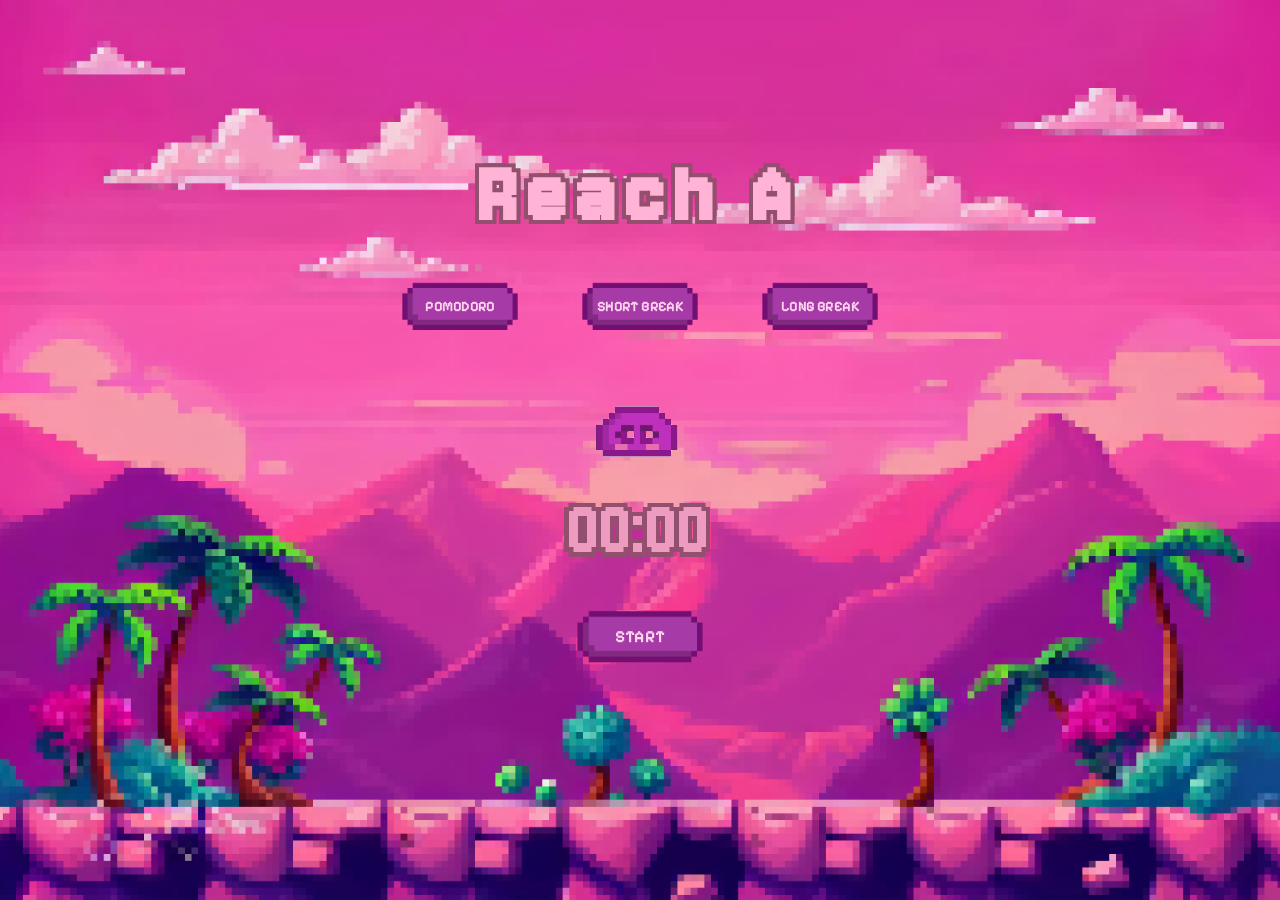
==== main.html @ dc8b9249 "Add files via upload" ====
<!DOCTYPE html>
<html lang="id">
  <head>
    <meta charset="UTF-8" />
    <meta name="viewport" content="width=device-width, initial-scale=1.0" />
    <title>Reach A</title>

    <link rel="preconnect" href="https://fonts.googleapis.com" />
    <link rel="preconnect" href="https://fonts.gstatic.com" crossorigin />
    <link
      href="https://fonts.googleapis.com/css2?family=Jersey+10&family=Pixelify+Sans:wght@400..700&family=Poppins:ital,wght@0,100;0,200;0,300;0,400;0,500;0,600;0,700;0,800;0,900;1,100;1,200;1,300;1,400;1,500;1,600;1,700;1,800;1,900&family=Tiny5&display=swap"
      rel="stylesheet"
    />
    <link rel="stylesheet" href="styles.css" />
  </head>
  <body>
    <div class="container">
      <h1 class="title">Reach A</h1>
      <div class="buttons">
        <button class="btn-image" onclick="setTimer(1500)">POMODORO</button>
        <button class="btn-image" onclick="setTimer(300)">SHORT BREAK</button>
        <button class="btn-image" onclick="setTimer(900)">LONG BREAK</button>
      </div>
      <div class="character">
        <img src="pixel 1.gif" alt="Pixel Character" />
      </div>
      <div class="timer" id="timer">00:00</div>
      <button class="start-btn" onclick="startTimer()">START</button>
    </div>
    <script src="script.js"></script>
  </body>
</html>
---- styles.css ----
:root {
  --primary: #c971c9;
  --background: #c971c9;
}

* {
  margin: 0;
  padding: 0;
  box-sizing: border-box;
  outline: none;
  border: none;
  text-decoration: none;
}

html,
body {
  font-family: "Jersey 10";
  background: url("background.png") no-repeat center center fixed;
  background-size: cover;
  width: 100%;
  min-height: 100vh;
  overflow: hidden;
  color: hsl(333, 69%, 77%);
}

.container {
  display: flex;
  flex-direction: column;
  align-items: center;
  justify-content: center;
  height: 90vh;
  text-align: center;
}

.title {
  font-size: 90px;
  font-weight: bold;
  text-align: center;
  letter-spacing: 10px;
  width: 100%;
  margin-bottom: 20px;
  text-shadow: -4px -4px 0 #934f6e, 4px -4px 0 #934f6e, -4px 4px 0 #934f6e,
    4px 4px 0 #934f6e;
  color: hsl(333, 100%, 85%);
}

.character img {
  width: 200px;
  height: auto;
}

.timer {
  font-size: 60px;
  font-family: "Jersey 10";
  text-shadow: -3px -3px 0 #934f6e, 3px -3px 0 #934f6e, -3px 3px 0 #934f6e,
    3px 3px 0 #934f6e;
  transform: scale(1.4);
  margin-top: -50px;
  margin-bottom: 50px;
}

.buttons {
  transform: scale(1.2);
  display: flex;
  font-family: "Pixelify Sans";
  gap: 10px;
  justify-content: center;
  align-items: center;
  padding-top: 20px;
  margin-bottom: 20px;
}

.btn-image {
  width: 140px;
  height: 40px;
  background: url("button.png") no-repeat center center;
  background-size: 100%;
  font-family: "Pixelify Sans";
  font-size: 12px;
  font-weight: bold;
  color: rgb(255, 212, 240);
  border: none;
  cursor: pointer;
  display: flex;
  align-items: center;
  justify-content: center;
  text-align: center;
  padding: 0;
  line-height: 50%;
  background-position: center 43%;
}

.btn-image:hover {
  opacity: 0.8;
}

.start-btn {
  transform: scale(1.3);
  width: 140px;
  height: 50px;
  background: url("button.png") no-repeat center center;
  background-size: 100%;
  font-family: "Pixelify Sans";
  font-size: 13px;
  font-weight: bold;
  color: rgb(255, 212, 240);
  border: none;
  cursor: pointer;
  display: flex;
  align-items: center;
  justify-content: center;
  text-align: center;
  padding: 0;
  line-height: 50%;
  background-position: center 43%;
}
.start-btn:hover {
  opacity: 0.8;
}
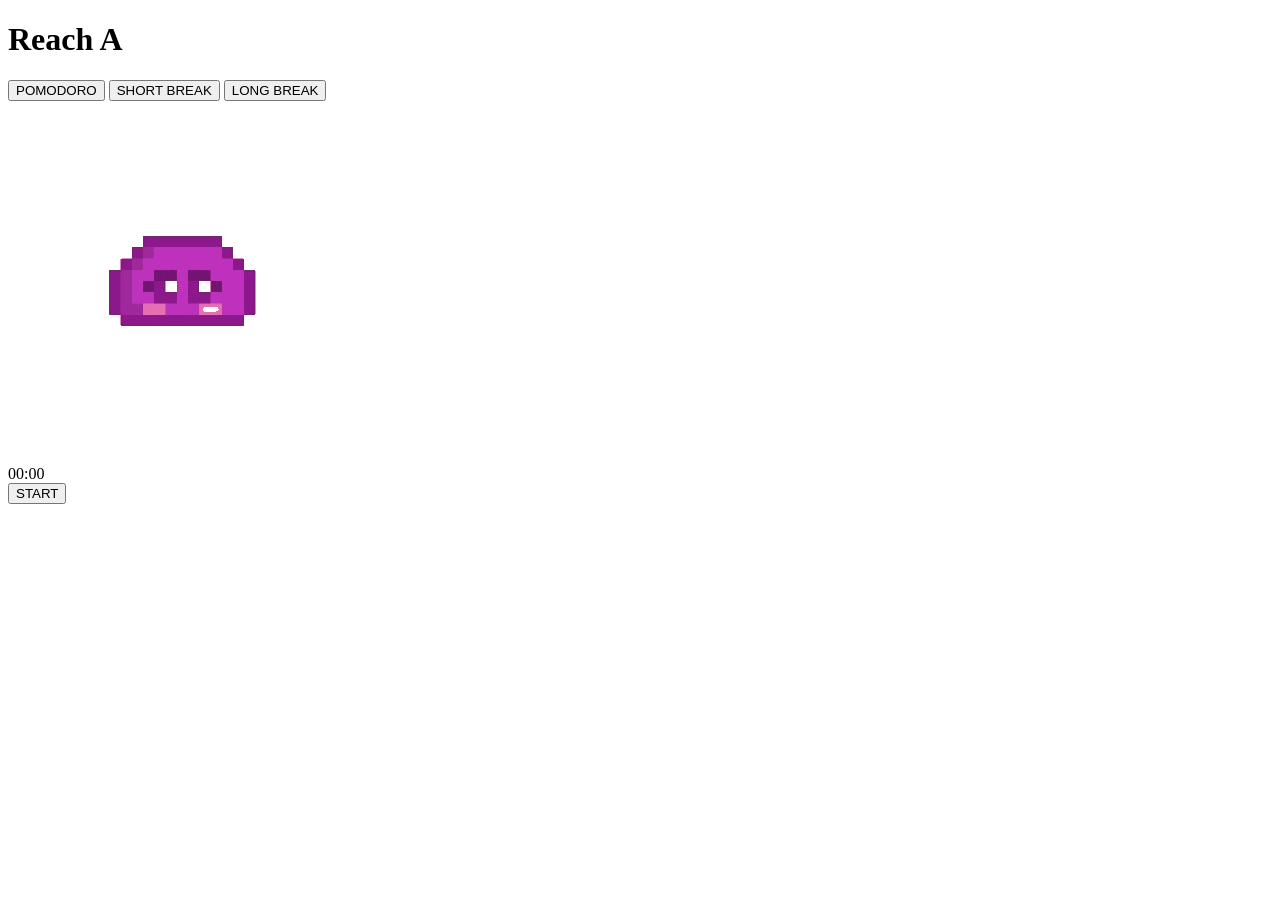
==== commit 948164e4: "update" ====
--- a/main.html
+++ b/main.html
@@ -1,32 +1,32 @@
-<!DOCTYPE html>
-<html lang="id">
-  <head>
-    <meta charset="UTF-8" />
-    <meta name="viewport" content="width=device-width, initial-scale=1.0" />
-    <title>Reach A</title>
-
-    <link rel="preconnect" href="https://fonts.googleapis.com" />
-    <link rel="preconnect" href="https://fonts.gstatic.com" crossorigin />
-    <link
-      href="https://fonts.googleapis.com/css2?family=Jersey+10&family=Pixelify+Sans:wght@400..700&family=Poppins:ital,wght@0,100;0,200;0,300;0,400;0,500;0,600;0,700;0,800;0,900;1,100;1,200;1,300;1,400;1,500;1,600;1,700;1,800;1,900&family=Tiny5&display=swap"
-      rel="stylesheet"
-    />
-    <link rel="stylesheet" href="styles.css" />
-  </head>
-  <body>
-    <div class="container">
-      <h1 class="title">Reach A</h1>
-      <div class="buttons">
-        <button class="btn-image" onclick="setTimer(1500)">POMODORO</button>
-        <button class="btn-image" onclick="setTimer(300)">SHORT BREAK</button>
-        <button class="btn-image" onclick="setTimer(900)">LONG BREAK</button>
-      </div>
-      <div class="character">
-        <img src="pixel 1.gif" alt="Pixel Character" />
-      </div>
-      <div class="timer" id="timer">00:00</div>
-      <button class="start-btn" onclick="startTimer()">START</button>
-    </div>
-    <script src="script.js"></script>
-  </body>
-</html>
+<!DOCTYPE html>
+<html lang="id">
+  <head>
+    <meta charset="UTF-8" />
+    <meta name="viewport" content="width=device-width, initial-scale=1.0" />
+    <title>Reach A</title>
+
+    <link rel="preconnect" href="https://fonts.googleapis.com" />
+    <link rel="preconnect" href="https://fonts.gstatic.com" crossorigin />
+    <link
+      href="https://fonts.googleapis.com/css2?family=Jersey+10&family=Pixelify+Sans:wght@400..700&family=Poppins:ital,wght@0,100;0,200;0,300;0,400;0,500;0,600;0,700;0,800;0,900;1,100;1,200;1,300;1,400;1,500;1,600;1,700;1,800;1,900&family=Tiny5&display=swap"
+      rel="stylesheet"
+    />
+    <link rel="stylesheet" href="styles.css" />
+  </head>
+  <body>
+    <div class="container">
+      <h1 class="title">Reach A</h1>
+      <div class="buttons">
+        <button class="btn-image" onclick="setTimer(1500)">POMODORO</button>
+        <button class="btn-image" onclick="setTimer(300)">SHORT BREAK</button>
+        <button class="btn-image" onclick="setTimer(900)">LONG BREAK</button>
+      </div>
+      <div class="character">
+        <img src="pixel 1.gif" alt="Pixel Character" />
+      </div>
+      <div class="timer" id="timer">00:00</div>
+      <button class="start-btn" onclick="startTimer()">START</button>
+    </div>
+    <script src="script.js"></script>
+  </body>
+</html>
